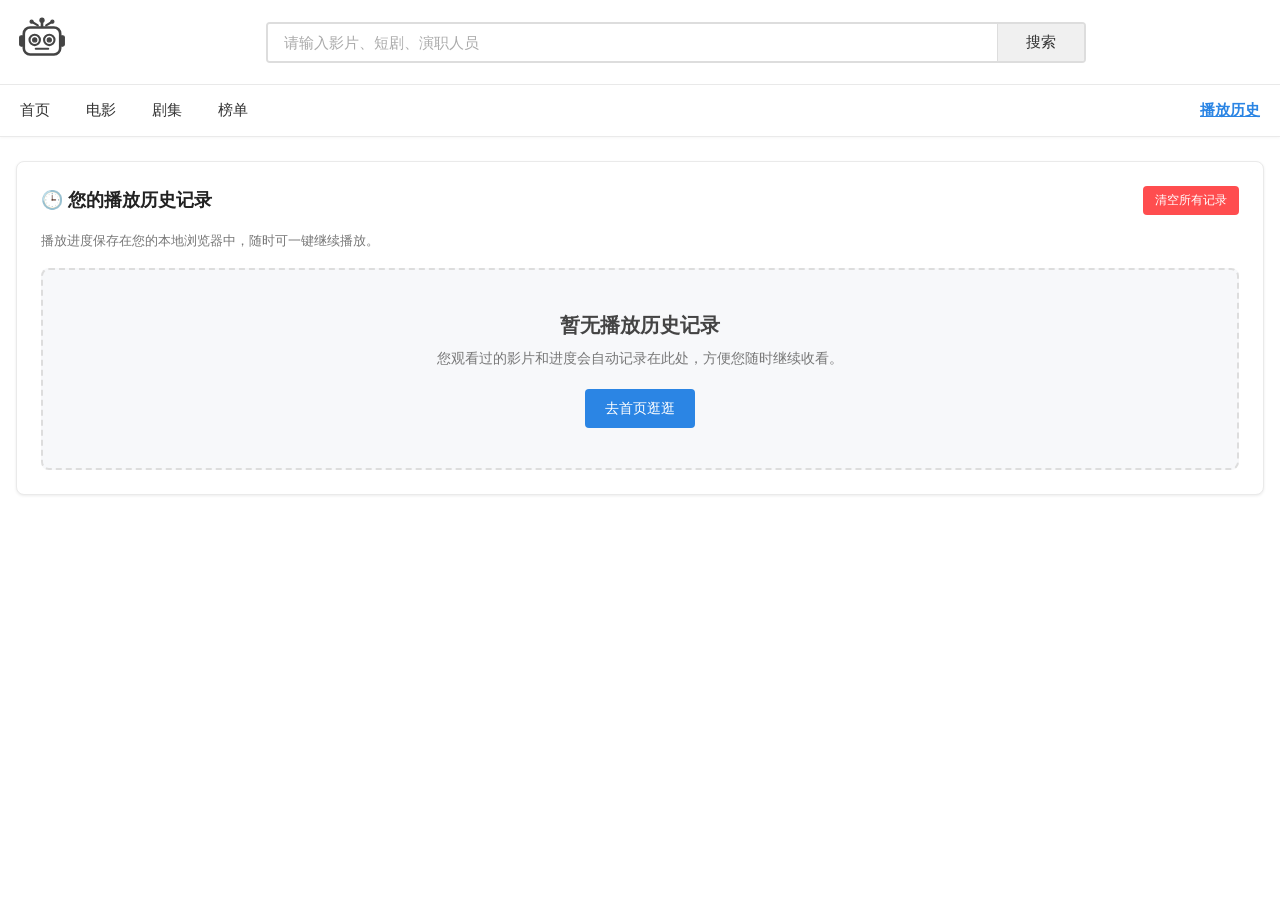
==== history.html @ 96b8fb39 "First sync" ====
<!DOCTYPE html>
<html lang="zh-CN">
<head>
  <meta charset="UTF-8">
  <meta name="viewport" content="width=device-width, initial-scale=1.0">
  <meta name="referrer" content="no-referrer">
  <title>播放历史 - 视频流媒体</title>
  <link rel="stylesheet" href="css/style.css">
</head>
<body>

  <!-- Top Header with Logo and Search -->
  <header class="site-header">
    <div class="container">
      <div class="header-top">
        <a href="index.html" class="brand-logo" title="返回首页"></a>
        <div class="search-box-wrap">
          <form id="searchForm" class="search-form">
            <input type="text" id="searchInput" class="search-input" placeholder="请输入影片、短剧、演职人员" autocomplete="off">
            <button type="submit" class="search-btn">搜索</button>
          </form>
        </div>
      </div>
    </div>
  </header>

  <!-- Sub Navigation Bar -->
  <nav class="sub-nav">
    <div class="container">
      <ul class="nav-links">
        <li><a href="index.html">首页</a></li>
        <li><a href="index.html?cat=电影">电影</a></li>
        <li><a href="index.html?cat=剧集">剧集</a></li>
        <li><a href="index.html?cat=榜单">榜单</a></li>
        <li class="nav-right">
          <a href="history.html" class="nav-history-link" style="color: var(--primary-color); font-weight: bold;">播放历史</a>
        </li>
      </ul>
    </div>
  </nav>

  <!-- Main Content -->
  <main class="container">
    <div class="admin-card">
      <div style="display: flex; justify-content: space-between; align-items: center; margin-bottom: 16px;">
        <h2 class="admin-card-title" style="margin-bottom: 0;">🕒 您的播放历史记录</h2>
        <button onclick="clearAllHistory()" class="btn-danger">清空所有记录</button>
      </div>
      <p class="admin-card-subtitle">播放进度保存在您的本地浏览器中，随时可一键继续播放。</p>

      <div id="historyListContainer">
        <!-- Rendered history table -->
      </div>
    </div>
  </main>

  <script src="js/app.js"></script>
  <script>
    document.addEventListener('DOMContentLoaded', () => {
      initCommonHeader('history');
      renderHistory();
    });

    function renderHistory() {
      const container = document.getElementById('historyListContainer');
      const list = WatchHistory.getAll();

      if (!list || list.length === 0) {
        container.innerHTML = `
          <div class="empty-state" style="padding: 40px 20px;">
            <h3>暂无播放历史记录</h3>
            <p>您观看过的影片和进度会自动记录在此处，方便您随时继续收看。</p>
            <a href="index.html" class="btn-primary">去首页逛逛</a>
          </div>
        `;
        return;
      }

      let html = `
        <table class="history-table">
          <thead>
            <tr>
              <th style="width: 80px;">海报</th>
              <th>影片名称</th>
              <th>上次观看集数</th>
              <th>播放进度</th>
              <th>观看时间</th>
              <th style="width: 140px;">操作</th>
            </tr>
          </thead>
          <tbody>
      `;

      list.forEach(item => {
        const timeStr = `${formatTime(item.currentTime)} / ${formatTime(item.duration)}`;
        const dateStr = item.updatedAt ? new Date(item.updatedAt).toLocaleString() : '-';
        const posterUrl = item.poster || APP_CONFIG.DEFAULT_FALLBACK_POSTER;

        html += `
          <tr>
            <td>
              <img src="${posterUrl}" style="width: 50px; height: 70px; object-fit: cover; border-radius: 4px;" onerror="this.src=APP_CONFIG.DEFAULT_FALLBACK_POSTER">
            </td>
            <td>
              <strong>${item.title}</strong>
              <div style="font-size: 12px; color: #888;">${item.category || '剧集'} · ${item.sourceName || '线路'}</div>
            </td>
            <td><span style="background: #eef5fe; color: #2b85e4; padding: 2px 8px; border-radius: 4px; font-size: 13px;">${item.epName || '第1集'}</span></td>
            <td>${timeStr}</td>
            <td style="font-size: 13px; color: #777;">${dateStr}</td>
            <td>
              <a href="play.html?id=${encodeURIComponent(item.id)}&src=${item.sourceIndex}&ep=${item.epIndex}" class="btn-primary" style="padding: 4px 10px; font-size: 12px; margin-right: 6px;">继续播放</a>
              <button onclick="removeHistory('${item.id}')" class="btn-secondary" style="padding: 4px 8px; font-size: 12px;">删除</button>
            </td>
          </tr>
        `;
      });

      html += '</tbody></table>';
      container.innerHTML = html;
    }

    function removeHistory(id) {
      WatchHistory.remove(id);
      renderHistory();
    }

    function clearAllHistory() {
      if (confirm('确定要清空所有的观看历史记录吗？')) {
        WatchHistory.clear();
        renderHistory();
      }
    }
  </script>
</body>
</html>
---- css/style.css ----
/* ==========================================================================
   Video Streaming Application - Modern Responsive Stylesheet
   Matches iKanbot Layout & Experience
   ========================================================================== */

:root {
  --primary-color: #2b85e4;
  --primary-hover: #1b6ac2;
  --accent-green: #38b000;
  --accent-hover: #2d8c00;
  --text-main: #333333;
  --text-muted: #777777;
  --text-light: #999999;
  --bg-main: #ffffff;
  --bg-secondary: #f7f8fa;
  --border-color: #eaeaea;
  --border-active: #2b85e4;
  --shadow-sm: 0 1px 3px rgba(0,0,0,0.08);
  --shadow-md: 0 4px 12px rgba(0,0,0,0.08);
  --radius-sm: 4px;
  --radius-md: 8px;
  --radius-lg: 12px;
  --font-family: -apple-system, BlinkMacSystemFont, "Segoe UI", Roboto, "Helvetica Neue", Arial, "PingFang SC", "Hiragino Sans GB", "Microsoft YaHei", sans-serif;
}

* {
  box-sizing: border-box;
  margin: 0;
  padding: 0;
}

body {
  font-family: var(--font-family);
  background-color: var(--bg-main);
  color: var(--text-main);
  line-height: 1.5;
  -webkit-font-smoothing: antialiased;
}

a {
  color: inherit;
  text-decoration: none;
  transition: color 0.2s;
}

a:hover {
  color: var(--primary-color);
}

.container {
  max-width: 1280px;
  margin: 0 auto;
  padding: 0 16px;
}

/* ==========================================================================
   Top Header & Search Bar
   ========================================================================== */
.site-header {
  border-bottom: 1px solid var(--border-color);
  background: #fff;
  padding: 16px 0;
}

.header-top {
  display: flex;
  align-items: center;
  gap: 20px;
}

.brand-logo {
  display: flex;
  align-items: center;
  gap: 8px;
  flex-shrink: 0;
  cursor: pointer;
}

.brand-logo svg {
  width: 52px;
  height: 52px;
  fill: none;
  stroke: #444;
  stroke-width: 2.2;
}

.search-box-wrap {
  flex: 1;
  display: flex;
  justify-content: center;
}

.search-form {
  display: flex;
  width: 100%;
  max-width: 820px;
  border: 2px solid #ddd;
  border-radius: var(--radius-sm);
  overflow: hidden;
  background: #fff;
  transition: border-color 0.2s;
}

.search-form:focus-within {
  border-color: #666;
}

.search-input {
  flex: 1;
  border: none;
  padding: 10px 16px;
  font-size: 15px;
  outline: none;
  color: #333;
}

.search-input::placeholder {
  color: #aaa;
}

.search-btn {
  background: #f0f0f0;
  border: none;
  border-left: 1px solid #ddd;
  padding: 0 28px;
  font-size: 15px;
  font-weight: 500;
  color: #333;
  cursor: pointer;
  transition: background 0.2s;
}

.search-btn:hover {
  background: #e4e4e4;
}

/* Sub-navbar */
.sub-nav {
  border-bottom: 1px solid var(--border-color);
  box-shadow: 0 1px 3px rgba(0, 0, 0, 0.04);
  background: #fff;
  padding: 8px 0;
  margin-bottom: 24px;
}

.nav-links {
  display: flex;
  align-items: center;
  list-style: none;
  gap: 28px;
  font-size: 15px;
  font-weight: 500;
}

.nav-links li a {
  padding: 6px 4px;
  display: block;
}

.nav-links li.active a,
.nav-links li a:hover {
  color: var(--primary-color);
}

.nav-right {
  margin-left: auto;
  display: flex;
  align-items: center;
  gap: 20px;
}

.nav-history-link {
  text-decoration: underline;
  color: #555;
}

.nav-admin-btn {
  background: var(--primary-color);
  color: #fff !important;
  padding: 5px 12px !important;
  border-radius: var(--radius-sm);
  font-size: 13px;
  display: inline-flex;
  align-items: center;
  gap: 4px;
}

.nav-admin-btn:hover {
  background: var(--primary-hover);
}

/* ==========================================================================
   Main Grid Layout (Homepage)
   ========================================================================== */
.home-layout {
  display: flex;
  gap: 32px;
}

.main-content {
  flex: 1;
  min-width: 0;
}

.sidebar-content {
  width: 280px;
  flex-shrink: 0;
}

.section-header {
  display: flex;
  justify-content: space-between;
  align-items: center;
  margin-bottom: 16px;
}

.section-title {
  font-size: 18px;
  font-weight: bold;
  color: #222;
}

/* Video Grid */
.video-grid {
  display: grid;
  grid-template-columns: repeat(auto-fill, minmax(140px, 1fr));
  gap: 20px 16px;
}

@media (min-width: 992px) {
  .video-grid {
    grid-template-columns: repeat(6, 1fr);
  }
}

.video-card {
  display: flex;
  flex-direction: column;
  cursor: pointer;
  transition: transform 0.2s, box-shadow 0.2s;
  border-radius: 6px;
  overflow: hidden;
  text-decoration: none;
}

.video-card:hover {
  transform: translateY(-4px);
}

.poster-wrap {
  position: relative;
  width: 100%;
  aspect-ratio: 2 / 3;
  background-color: #eaeaea;
  border-radius: 6px;
  overflow: hidden;
  box-shadow: 0 2px 8px rgba(0, 0, 0, 0.08);
}

.poster-wrap img {
  width: 100%;
  height: 100%;
  object-fit: cover;
  transition: transform 0.3s;
}

.video-card:hover .poster-wrap img {
  transform: scale(1.04);
}

.poster-badge {
  position: absolute;
  right: 6px;
  bottom: 6px;
  background: rgba(0, 0, 0, 0.75);
  color: #fff;
  font-size: 11px;
  padding: 2px 6px;
  border-radius: 3px;
}

.video-card-title {
  font-size: 14px;
  color: #333;
  margin-top: 8px;
  text-align: center;
  white-space: nowrap;
  overflow: hidden;
  text-overflow: ellipsis;
  font-weight: 500;
}

.video-card:hover .video-card-title {
  color: var(--primary-color);
}

/* Sidebar Tags */
.sidebar-box {
  background: #fff;
  border: 1px solid var(--border-color);
  border-radius: var(--radius-md);
  padding: 16px;
  margin-bottom: 20px;
}

.sidebar-title {
  font-size: 16px;
  font-weight: bold;
  margin-bottom: 12px;
  color: #222;
}

.tag-cloud {
  display: flex;
  flex-wrap: wrap;
  gap: 10px;
}

.tag-pill {
  font-size: 13px;
  padding: 5px 12px;
  border-radius: 14px;
  background: #f4f4f4;
  color: #555;
  cursor: pointer;
  transition: all 0.2s;
  border: 1px solid transparent;
}

.tag-pill:hover,
.tag-pill.active {
  background: #e8f3ff;
  color: var(--primary-color);
  border-color: #cce4ff;
  font-weight: 500;
}

/* Empty State */
.empty-state {
  text-align: center;
  padding: 60px 20px;
  background: var(--bg-secondary);
  border-radius: var(--radius-md);
  border: 2px dashed #ddd;
}

.empty-state svg {
  width: 72px;
  height: 72px;
  stroke: #aaa;
  margin-bottom: 16px;
}

.empty-state h3 {
  font-size: 20px;
  color: #444;
  margin-bottom: 8px;
}

.empty-state p {
  color: var(--text-muted);
  font-size: 14px;
  max-width: 480px;
  margin: 0 auto 20px auto;
}

.btn-primary {
  background: var(--primary-color);
  color: #fff;
  padding: 9px 20px;
  border: none;
  border-radius: var(--radius-sm);
  font-size: 14px;
  cursor: pointer;
  text-decoration: none;
  display: inline-block;
  font-weight: 500;
  transition: background 0.2s;
}

.btn-primary:hover {
  background: var(--primary-hover);
  color: #fff;
}

.btn-secondary {
  background: #f0f0f0;
  color: #333;
  padding: 8px 16px;
  border: 1px solid #ddd;
  border-radius: var(--radius-sm);
  font-size: 13px;
  cursor: pointer;
  transition: background 0.2s;
}

.btn-secondary:hover {
  background: #e4e4e4;
}

.btn-outline {
  background: transparent;
  color: var(--primary-color);
  border: 1px solid var(--primary-color);
  padding: 7px 15px;
  border-radius: var(--radius-sm);
  font-size: 13px;
  cursor: pointer;
  transition: all 0.2s;
}

.btn-outline:hover {
  background: var(--primary-color);
  color: #fff;
}

.btn-danger {
  background: #ff4d4f;
  color: #fff;
  border: none;
  padding: 6px 12px;
  border-radius: var(--radius-sm);
  font-size: 12px;
  cursor: pointer;
}

.btn-danger:hover {
  background: #d9363e;
}

/* ==========================================================================
   Video Play Page Layout
   ========================================================================== */
.warning-banner {
  background: #111;
  color: #e0e0e0;
  padding: 10px 16px;
  font-size: 13px;
  border-radius: 4px;
  margin-bottom: 12px;
}

.warning-banner strong {
  color: #ffcc00;
}

.player-wrapper {
  position: relative;
  width: 100%;
  aspect-ratio: 16 / 9;
  background: #000;
  border-radius: var(--radius-sm);
  overflow: hidden;
  box-shadow: 0 4px 16px rgba(0, 0, 0, 0.2);
  margin-bottom: 16px;
}

.player-wrapper video {
  width: 100%;
  height: 100%;
  object-fit: contain;
  background: #000;
}

.player-loading-overlay {
  position: absolute;
  inset: 0;
  display: flex;
  flex-direction: column;
  align-items: center;
  justify-content: center;
  background: rgba(0, 0, 0, 0.75);
  color: #fff;
  font-size: 15px;
  z-index: 5;
}

.spinner {
  width: 42px;
  height: 42px;
  border: 3px solid rgba(255, 255, 255, 0.2);
  border-top-color: var(--primary-color);
  border-radius: 50%;
  animation: spin 0.8s linear infinite;
  margin-bottom: 12px;
}

@keyframes spin {
  to { transform: rotate(360deg); }
}

.play-detail-layout {
  display: flex;
  gap: 28px;
  margin-top: 16px;
}

.play-left {
  flex: 1;
  min-width: 0;
}

.play-right {
  width: 340px;
  flex-shrink: 0;
}

.video-heading {
  font-size: 24px;
  font-weight: 700;
  margin-bottom: 8px;
  color: #111;
}

.line-info-bar {
  display: flex;
  align-items: baseline;
  gap: 8px;
  margin-bottom: 6px;
}

.line-info-title {
  font-size: 16px;
  font-weight: 600;
  color: #222;
}

.line-info-count {
  font-size: 13px;
  color: #777;
}

.line-disclaimer {
  color: #777;
  font-size: 13px;
  margin-bottom: 18px;
  line-height: 1.4;
}

/* Sources & Episodes */
.source-section {
  margin-bottom: 22px;
  background: #fff;
  border: 1px solid var(--border-color);
  border-radius: var(--radius-md);
  padding: 16px;
}

.source-header {
  display: flex;
  align-items: center;
  justify-content: space-between;
  margin-bottom: 12px;
}

.source-title {
  font-size: 15px;
  font-weight: bold;
  color: #333;
  display: flex;
  align-items: center;
  gap: 8px;
}

.source-tag {
  background: #eef5fe;
  color: var(--primary-color);
  font-size: 12px;
  padding: 2px 8px;
  border-radius: 4px;
  font-weight: normal;
}

.episode-grid {
  display: grid;
  grid-template-columns: repeat(auto-fill, minmax(76px, 1fr));
  gap: 8px;
  max-height: 280px;
  overflow-y: auto;
  padding-right: 4px;
}

/* Episode buttons styled matching image 2 */
.episode-btn {
  display: flex;
  align-items: center;
  justify-content: center;
  background: #f7f7f7;
  border: 1px solid #e2e2e2;
  border-radius: var(--radius-sm);
  padding: 9px 6px;
  font-size: 13px;
  color: #333;
  cursor: pointer;
  user-select: none;
  transition: all 0.15s ease;
  white-space: nowrap;
  text-overflow: ellipsis;
  overflow: hidden;
}

.episode-btn:hover {
  background: #eef4fb;
  border-color: #bdd6f5;
  color: var(--primary-color);
}

.episode-btn.active {
  background: var(--primary-color);
  border-color: var(--primary-color);
  color: #fff;
  font-weight: bold;
}

/* Detail Info Card in Play Page */
.media-info-card {
  background: #f4f4f4;
  border-radius: var(--radius-md);
  padding: 16px;
}

.media-info-inner {
  display: flex;
  gap: 14px;
}

.media-info-poster {
  width: 95px;
  height: 135px;
  border-radius: 4px;
  object-fit: cover;
  flex-shrink: 0;
  box-shadow: 0 2px 6px rgba(0,0,0,0.12);
}

.media-info-text {
  flex: 1;
  font-size: 13px;
  line-height: 1.5;
  color: #444;
}

.media-info-title {
  font-size: 16px;
  font-weight: bold;
  color: #111;
  margin-bottom: 4px;
}

.media-info-alias {
  color: #666;
  margin-bottom: 6px;
  font-size: 12px;
  display: -webkit-box;
  -webkit-line-clamp: 2;
  -webkit-box-orient: vertical;
  overflow: hidden;
}

.media-meta-row {
  margin-bottom: 4px;
  color: #555;
}

.media-meta-row strong {
  color: #333;
}

/* ==========================================================================
   Admin Page Styles
   ========================================================================== */
.admin-card {
  background: #fff;
  border: 1px solid var(--border-color);
  border-radius: var(--radius-md);
  padding: 24px;
  margin-bottom: 24px;
  box-shadow: var(--shadow-sm);
}

.admin-card-title {
  font-size: 18px;
  font-weight: bold;
  color: #222;
  margin-bottom: 8px;
  display: flex;
  align-items: center;
  gap: 8px;
}

.admin-card-subtitle {
  font-size: 13px;
  color: var(--text-muted);
  margin-bottom: 18px;
}

.input-row {
  display: flex;
  gap: 12px;
  margin-bottom: 16px;
}

.form-input {
  flex: 1;
  border: 1px solid #ccc;
  border-radius: var(--radius-sm);
  padding: 10px 14px;
  font-size: 14px;
  outline: none;
}

.form-input:focus {
  border-color: var(--primary-color);
}

/* Parsed Result in Admin */
.parsed-box {
  background: #fbfbfb;
  border: 1px solid #e5e5e5;
  border-radius: var(--radius-md);
  padding: 20px;
  margin-top: 20px;
}

.sources-batch-bar {
  display: flex;
  align-items: center;
  justify-content: space-between;
  flex-wrap: wrap;
  gap: 10px;
  background: #f0f4f8;
  padding: 12px 16px;
  border-radius: 6px;
  margin: 16px 0;
}

.batch-actions {
  display: flex;
  gap: 8px;
  flex-wrap: wrap;
}

.sources-admin-list {
  display: block;
  max-height: 480px;
  overflow-y: auto;
  padding-right: 6px;
}

.source-admin-row {
  display: block;
  min-height: 52px;
  border: 1px solid #e2e8f0;
  border-radius: 8px;
  margin-bottom: 10px;
  background: #fff;
  transition: all 0.2s;
}

.source-admin-row.active {
  border-color: var(--primary-color);
  box-shadow: 0 2px 6px rgba(43, 133, 228, 0.12);
}

.source-admin-row-top {
  display: flex;
  align-items: center;
  justify-content: space-between;
  padding: 12px 16px;
  min-height: 50px;
  background: #fafbfc;
  cursor: pointer;
  border-radius: 7px;
  user-select: none;
}

.source-admin-row-top:hover {
  background: #f1f5f9;
}

.episodes-preview-panel {
  padding: 14px 16px;
  background: #ffffff;
  border-top: 1px solid #eef2f6;
  border-bottom-left-radius: 7px;
  border-bottom-right-radius: 7px;
  display: none;
}

.source-item-left {
  display: flex;
  align-items: center;
  gap: 12px;
}

.source-item-name {
  font-weight: 600;
  font-size: 14px;
}

.badge-status {
  font-size: 11px;
  padding: 2px 8px;
  border-radius: 10px;
  font-weight: 500;
}

.badge-status.success {
  background: #e6f7e9;
  color: #2e7d32;
}

.badge-status.error {
  background: #feebee;
  color: #c62828;
}

.badge-status.testing {
  background: #fff8e1;
  color: #f57f17;
}

/* History table */
.history-table {
  width: 100%;
  border-collapse: collapse;
  margin-top: 16px;
}

.history-table th,
.history-table td {
  padding: 12px 14px;
  text-align: left;
  border-bottom: 1px solid var(--border-color);
  font-size: 14px;
}

.history-table th {
  background: #f9f9f9;
  font-weight: 600;
  color: #444;
}

/* Responsive adjustments */
@media (max-width: 900px) {
  .home-layout {
    flex-direction: column-reverse;
  }
  .sidebar-content {
    width: 100%;
  }
  .play-detail-layout {
    flex-direction: column;
  }
  .play-right {
    width: 100%;
  }
  .header-top {
    flex-direction: column;
    align-items: stretch;
  }
  .search-box-wrap {
    width: 100%;
  }
}
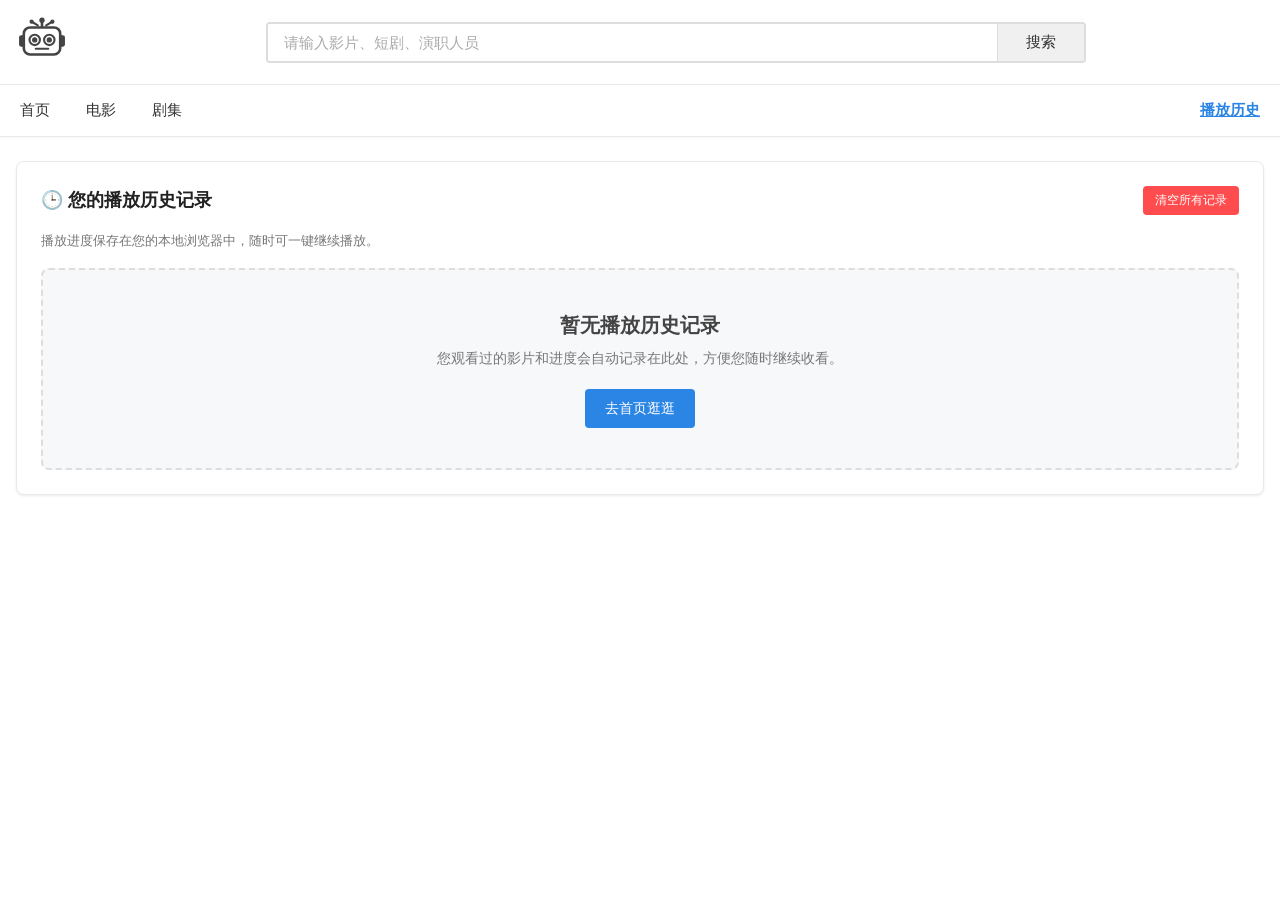
==== commit 3dccfe94: "Update (remove 榜单)" ====
--- a/history.html
+++ b/history.html
@@ -31,7 +31,6 @@
         <li><a href="index.html">首页</a></li>
         <li><a href="index.html?cat=电影">电影</a></li>
         <li><a href="index.html?cat=剧集">剧集</a></li>
-        <li><a href="index.html?cat=榜单">榜单</a></li>
         <li class="nav-right">
           <a href="history.html" class="nav-history-link" style="color: var(--primary-color); font-weight: bold;">播放历史</a>
         </li>
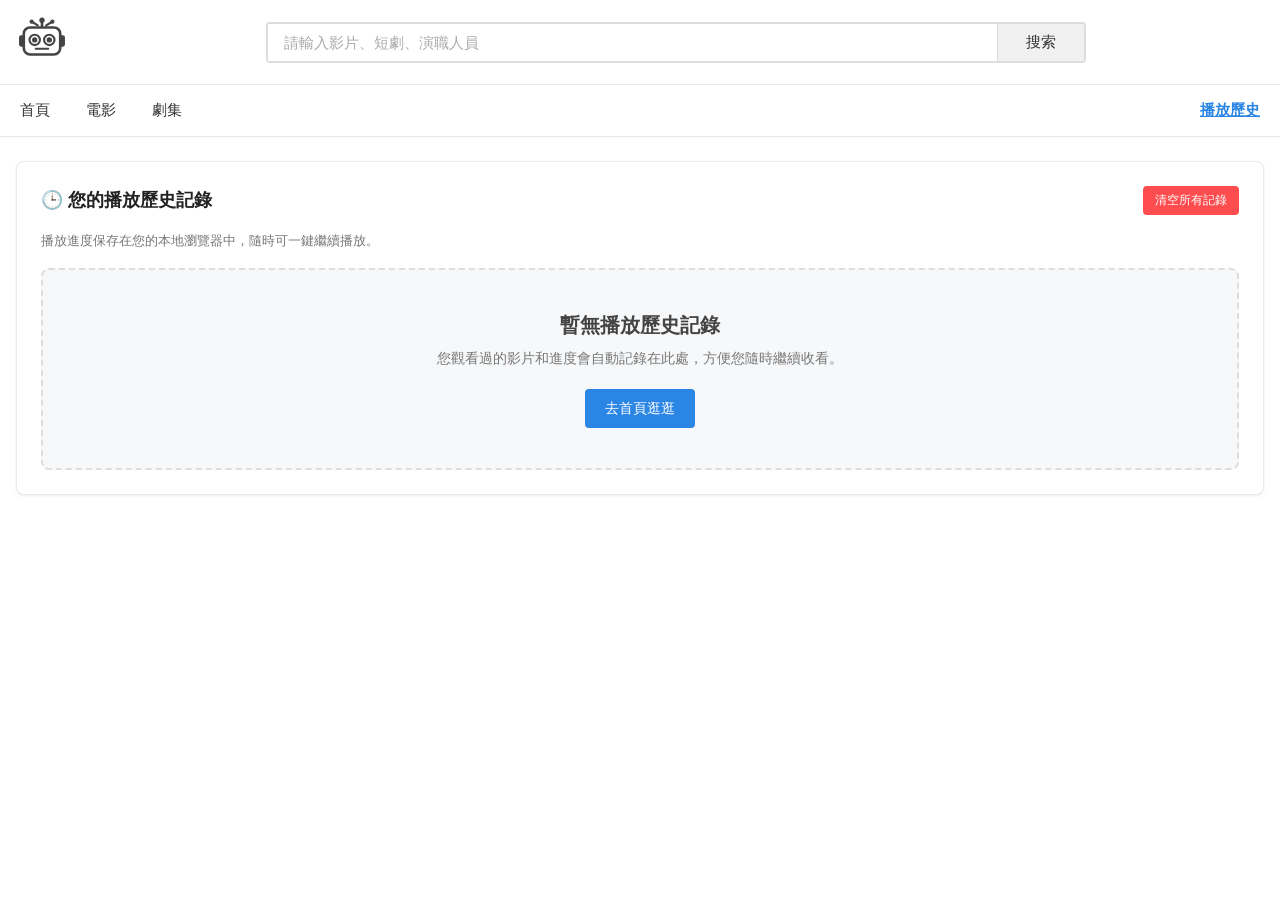
==== commit 466d3686: "Update Traditional Chinese" ====
--- a/history.html
+++ b/history.html
@@ -1,10 +1,10 @@
 <!DOCTYPE html>
-<html lang="zh-CN">
+<html lang="zh-Hant">
 <head>
   <meta charset="UTF-8">
   <meta name="viewport" content="width=device-width, initial-scale=1.0">
   <meta name="referrer" content="no-referrer">
-  <title>播放历史 - 视频流媒体</title>
+  <title>播放歷史 - 視頻流媒體</title>
   <link rel="stylesheet" href="css/style.css">
 </head>
 <body>
@@ -13,10 +13,10 @@
   <header class="site-header">
     <div class="container">
       <div class="header-top">
-        <a href="index.html" class="brand-logo" title="返回首页"></a>
+        <a href="index.html" class="brand-logo" title="返回首頁"></a>
         <div class="search-box-wrap">
           <form id="searchForm" class="search-form">
-            <input type="text" id="searchInput" class="search-input" placeholder="请输入影片、短剧、演职人员" autocomplete="off">
+            <input type="text" id="searchInput" class="search-input" placeholder="請輸入影片、短劇、演職人員" autocomplete="off">
             <button type="submit" class="search-btn">搜索</button>
           </form>
         </div>
@@ -28,11 +28,11 @@
   <nav class="sub-nav">
     <div class="container">
       <ul class="nav-links">
-        <li><a href="index.html">首页</a></li>
-        <li><a href="index.html?cat=电影">电影</a></li>
-        <li><a href="index.html?cat=剧集">剧集</a></li>
+        <li><a href="index.html">首頁</a></li>
+        <li><a href="index.html?cat=電影">電影</a></li>
+        <li><a href="index.html?cat=劇集">劇集</a></li>
         <li class="nav-right">
-          <a href="history.html" class="nav-history-link" style="color: var(--primary-color); font-weight: bold;">播放历史</a>
+          <a href="history.html" class="nav-history-link" style="color: var(--primary-color); font-weight: bold;">播放歷史</a>
         </li>
       </ul>
     </div>
@@ -42,10 +42,10 @@
   <main class="container">
     <div class="admin-card">
       <div style="display: flex; justify-content: space-between; align-items: center; margin-bottom: 16px;">
-        <h2 class="admin-card-title" style="margin-bottom: 0;">🕒 您的播放历史记录</h2>
-        <button onclick="clearAllHistory()" class="btn-danger">清空所有记录</button>
+        <h2 class="admin-card-title" style="margin-bottom: 0;">🕒 您的播放歷史記錄</h2>
+        <button onclick="clearAllHistory()" class="btn-danger">清空所有記錄</button>
       </div>
-      <p class="admin-card-subtitle">播放进度保存在您的本地浏览器中，随时可一键继续播放。</p>
+      <p class="admin-card-subtitle">播放進度保存在您的本地瀏覽器中，隨時可一鍵繼續播放。</p>
 
       <div id="historyListContainer">
         <!-- Rendered history table -->
@@ -67,9 +67,9 @@
       if (!list || list.length === 0) {
         container.innerHTML = `
           <div class="empty-state" style="padding: 40px 20px;">
-            <h3>暂无播放历史记录</h3>
-            <p>您观看过的影片和进度会自动记录在此处，方便您随时继续收看。</p>
-            <a href="index.html" class="btn-primary">去首页逛逛</a>
+            <h3>暫無播放歷史記錄</h3>
+            <p>您觀看過的影片和進度會自動記錄在此處，方便您隨時繼續收看。</p>
+            <a href="index.html" class="btn-primary">去首頁逛逛</a>
           </div>
         `;
         return;
@@ -79,11 +79,11 @@
         <table class="history-table">
           <thead>
             <tr>
-              <th style="width: 80px;">海报</th>
-              <th>影片名称</th>
-              <th>上次观看集数</th>
-              <th>播放进度</th>
-              <th>观看时间</th>
+              <th style="width: 80px;">海報</th>
+              <th>影片名稱</th>
+              <th>上次觀看集數</th>
+              <th>播放進度</th>
+              <th>觀看時間</th>
               <th style="width: 140px;">操作</th>
             </tr>
           </thead>
@@ -102,14 +102,14 @@
             </td>
             <td>
               <strong>${item.title}</strong>
-              <div style="font-size: 12px; color: #888;">${item.category || '剧集'} · ${item.sourceName || '线路'}</div>
+              <div style="font-size: 12px; color: #888;">${item.category || '劇集'} · ${item.sourceName || '線路'}</div>
             </td>
             <td><span style="background: #eef5fe; color: #2b85e4; padding: 2px 8px; border-radius: 4px; font-size: 13px;">${item.epName || '第1集'}</span></td>
             <td>${timeStr}</td>
             <td style="font-size: 13px; color: #777;">${dateStr}</td>
             <td>
-              <a href="play.html?id=${encodeURIComponent(item.id)}&src=${item.sourceIndex}&ep=${item.epIndex}" class="btn-primary" style="padding: 4px 10px; font-size: 12px; margin-right: 6px;">继续播放</a>
-              <button onclick="removeHistory('${item.id}')" class="btn-secondary" style="padding: 4px 8px; font-size: 12px;">删除</button>
+              <a href="play.html?id=${encodeURIComponent(item.id)}&src=${item.sourceIndex}&ep=${item.epIndex}" class="btn-primary" style="padding: 4px 10px; font-size: 12px; margin-right: 6px;">繼續播放</a>
+              <button onclick="removeHistory('${item.id}')" class="btn-secondary" style="padding: 4px 8px; font-size: 12px;">刪除</button>
             </td>
           </tr>
         `;
@@ -125,7 +125,7 @@
     }
 
     function clearAllHistory() {
-      if (confirm('确定要清空所有的观看历史记录吗？')) {
+      if (confirm('確定要清空所有的觀看歷史記錄嗎？')) {
         WatchHistory.clear();
         renderHistory();
       }
--- a/css/style.css
+++ b/css/style.css
@@ -20,7 +20,7 @@
   --radius-sm: 4px;
   --radius-md: 8px;
   --radius-lg: 12px;
-  --font-family: -apple-system, BlinkMacSystemFont, "Segoe UI", Roboto, "Helvetica Neue", Arial, "PingFang SC", "Hiragino Sans GB", "Microsoft YaHei", sans-serif;
+  --font-family: -apple-system, BlinkMacSystemFont, "Segoe UI", Roboto, "Helvetica Neue", Arial, "PingFang TC", "Microsoft JhengHei", "微軟正黑體", "PingFang SC", "Microsoft YaHei", sans-serif;
 }
 
 * {
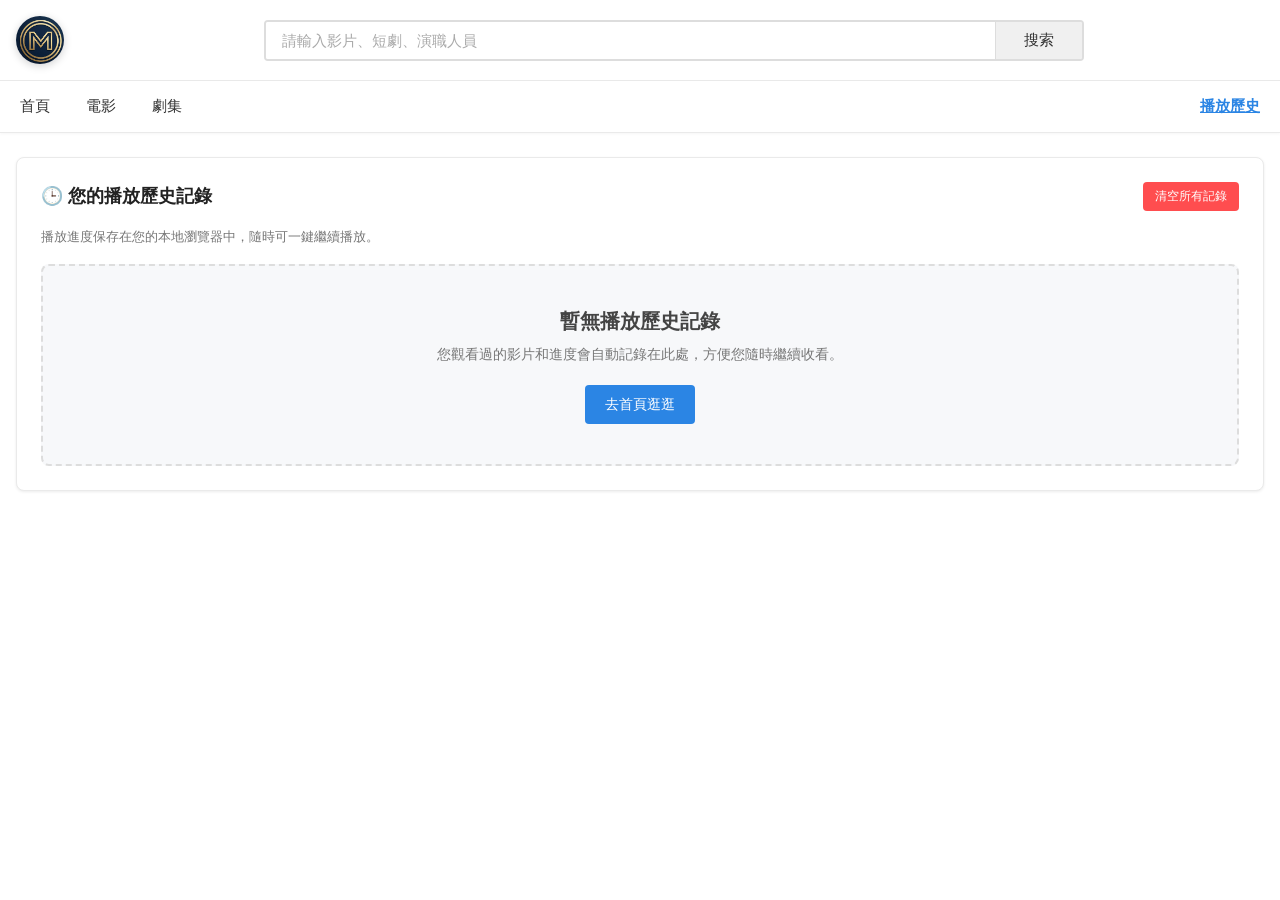
==== commit 062a8e8b: "Update logo" ====
--- a/history.html
+++ b/history.html
@@ -4,7 +4,11 @@
   <meta charset="UTF-8">
   <meta name="viewport" content="width=device-width, initial-scale=1.0">
   <meta name="referrer" content="no-referrer">
-  <title>播放歷史 - 視頻流媒體</title>
+  <title>播放歷史 - 影片串流媒體</title>
+  <link rel="icon" href="favicon.ico" type="image/x-icon">
+  <link rel="shortcut icon" href="favicon.ico" type="image/x-icon">
+  <link rel="apple-touch-icon" href="img/logo-192.png">
+  <link rel="manifest" href="manifest.json">
   <link rel="stylesheet" href="css/style.css">
 </head>
 <body>
--- a/css/style.css
+++ b/css/style.css
@@ -76,12 +76,27 @@
   cursor: pointer;
 }
 
-.brand-logo svg {
-  width: 52px;
-  height: 52px;
-  fill: none;
-  stroke: #444;
-  stroke-width: 2.2;
+.brand-logo img, .site-logo-img {
+  width: 48px;
+  height: 48px;
+  border-radius: 50%;
+  object-fit: cover;
+  display: block;
+  box-shadow: 0 2px 8px rgba(0,0,0,0.18);
+  transition: transform 0.2s ease, box-shadow 0.2s ease;
+}
+
+.brand-logo:hover img, .brand-logo:hover .site-logo-img {
+  transform: scale(1.06);
+  box-shadow: 0 4px 12px rgba(43, 133, 228, 0.3);
+}
+
+/* TV Box / Remote Focus Highlight */
+:focus-visible, .tv-focused {
+  outline: 3px solid #2b85e4 !important;
+  outline-offset: 2px !important;
+  box-shadow: 0 0 12px rgba(43, 133, 228, 0.6) !important;
+  transform: scale(1.03);
 }
 
 .search-box-wrap {
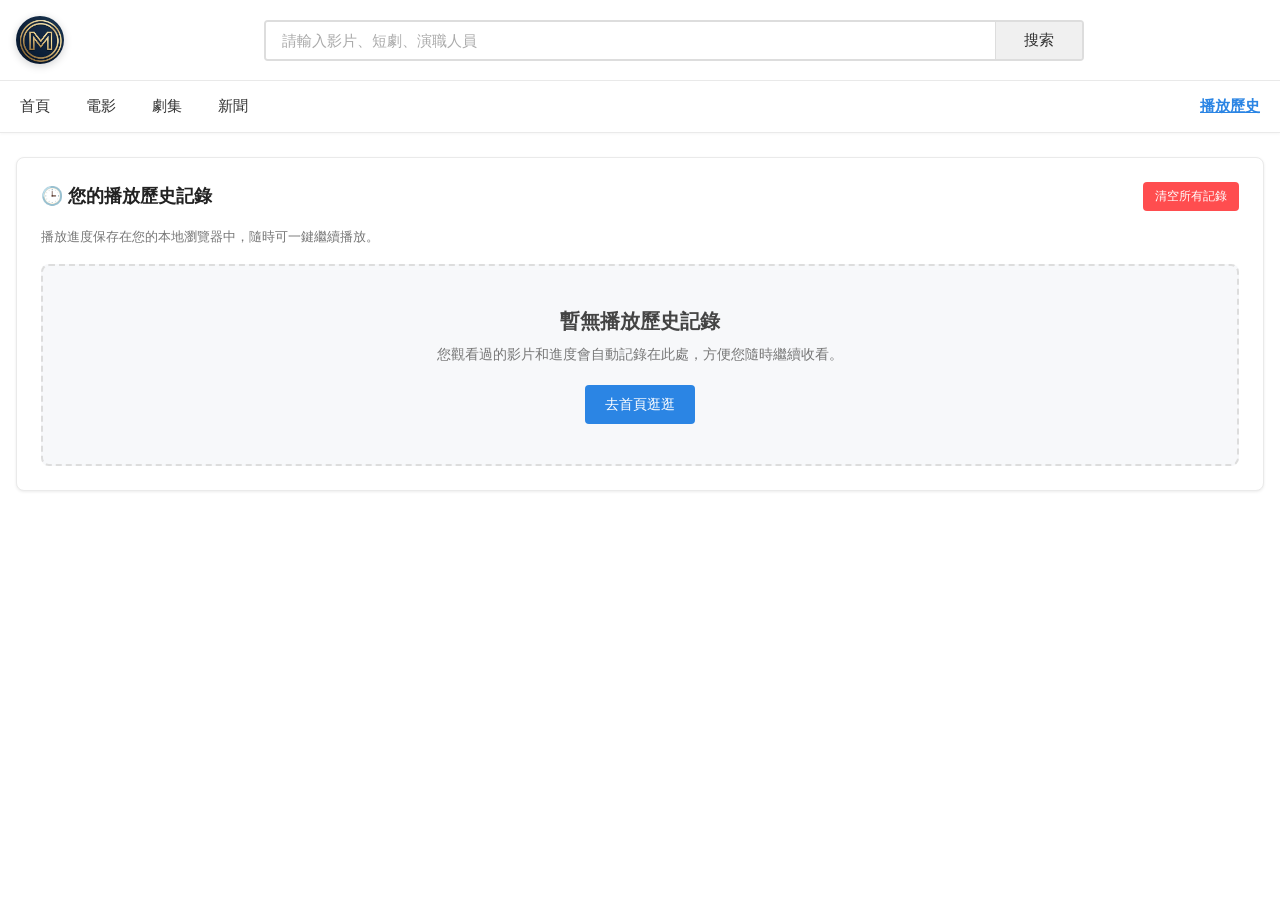
==== commit 841f6538: "feat: add CTV News Vancouver at Six with 方案A official embed and 新聞 category tag" ====
--- a/history.html
+++ b/history.html
@@ -35,6 +35,7 @@
         <li><a href="index.html">首頁</a></li>
         <li><a href="index.html?cat=電影">電影</a></li>
         <li><a href="index.html?cat=劇集">劇集</a></li>
+        <li><a href="index.html?cat=新聞">新聞</a></li>
         <li class="nav-right">
           <a href="history.html" class="nav-history-link" style="color: var(--primary-color); font-weight: bold;">播放歷史</a>
         </li>
@@ -59,6 +60,12 @@
 
   <script src="js/app.js"></script>
   <script>
+    if ('serviceWorker' in navigator) {
+      window.addEventListener('load', () => {
+        navigator.serviceWorker.register('./sw.js').catch(() => {});
+      });
+    }
+
     document.addEventListener('DOMContentLoaded', () => {
       initCommonHeader('history');
       renderHistory();
--- a/css/style.css
+++ b/css/style.css
@@ -74,6 +74,7 @@
   gap: 8px;
   flex-shrink: 0;
   cursor: pointer;
+  user-select: none;
 }
 
 .brand-logo img, .site-logo-img {
@@ -87,17 +88,69 @@
 }
 
 .brand-logo:hover img, .brand-logo:hover .site-logo-img {
-  transform: scale(1.06);
-  box-shadow: 0 4px 12px rgba(43, 133, 228, 0.3);
+  transform: scale(1.08);
+  box-shadow: 0 4px 14px rgba(43, 133, 228, 0.4);
+}
+
+.site-logo-img.spinning, .brand-logo:active img {
+  animation: logo-spin 0.6s cubic-bezier(0.4, 0, 0.2, 1);
+}
+
+@keyframes logo-spin {
+  0% { transform: rotate(0deg) scale(1); }
+  50% { transform: rotate(180deg) scale(0.92); }
+  100% { transform: rotate(360deg) scale(1); }
 }
 
 /* TV Box / Remote Focus Highlight */
-:focus-visible, .tv-focused {
+:focus-visible, .tv-focused,
+.video-card:focus, .tag-pill:focus, .episode-btn:focus,
+.btn-primary:focus, .btn-secondary:focus, .btn-outline:focus,
+.speed-badge:focus {
   outline: 3px solid #2b85e4 !important;
+  outline-offset: 3px !important;
+  box-shadow: 0 0 18px rgba(43, 133, 228, 0.8), 0 4px 16px rgba(0, 0, 0, 0.35) !important;
+  transform: scale(1.05);
+  z-index: 20;
+  transition: transform 0.15s ease, box-shadow 0.15s ease, outline 0.15s ease;
+}
+
+.player-wrapper:focus, .player-wrapper.tv-focused {
+  outline: 4px solid #2b85e4 !important;
   outline-offset: 2px !important;
-  box-shadow: 0 0 12px rgba(43, 133, 228, 0.6) !important;
-  transform: scale(1.03);
-}
+  box-shadow: 0 0 24px rgba(43, 133, 228, 0.85) !important;
+  transform: none !important;
+}
+
+/* TV Video Player OSD Toast for Remote Seek & Pause */
+.tv-player-toast {
+  position: absolute;
+  top: 50%;
+  left: 50%;
+  transform: translate(-50%, -50%);
+  background: rgba(15, 23, 42, 0.88);
+  color: #fff;
+  padding: 14px 28px;
+  border-radius: 10px;
+  font-size: 18px;
+  font-weight: bold;
+  letter-spacing: 1px;
+  display: flex;
+  align-items: center;
+  gap: 12px;
+  pointer-events: none;
+  z-index: 35;
+  opacity: 0;
+  transition: opacity 0.2s ease, transform 0.2s ease;
+  box-shadow: 0 10px 30px rgba(0, 0, 0, 0.7);
+  border: 1px solid rgba(255, 255, 255, 0.25);
+  backdrop-filter: blur(8px);
+}
+.tv-player-toast.show {
+  opacity: 1;
+  transform: translate(-50%, -50%) scale(1.02);
+}
+
 
 .search-box-wrap {
   flex: 1;
@@ -248,6 +301,12 @@
   }
 }
 
+@media (min-width: 1200px) {
+  .video-grid {
+    grid-template-columns: repeat(7, 1fr);
+  }
+}
+
 .video-card {
   display: flex;
   flex-direction: column;
@@ -283,6 +342,21 @@
   transform: scale(1.04);
 }
 
+.poster-year-badge {
+  position: absolute;
+  left: 6px;
+  top: 6px;
+  background: rgba(0, 0, 0, 0.7);
+  color: #fbbf24;
+  font-size: 11px;
+  font-weight: 600;
+  padding: 1px 6px;
+  border-radius: 3px;
+  backdrop-filter: blur(2px);
+  letter-spacing: 0.5px;
+  z-index: 1;
+}
+
 .poster-badge {
   position: absolute;
   right: 6px;
@@ -292,7 +366,23 @@
   font-size: 11px;
   padding: 2px 6px;
   border-radius: 3px;
-}
+  z-index: 1;
+}
+
+.poster-history-badge {
+  position: absolute;
+  right: 6px;
+  bottom: 6px;
+  background: rgba(43, 133, 228, 0.92);
+  color: #fff;
+  font-size: 11px;
+  font-weight: bold;
+  padding: 2px 6px;
+  border-radius: 3px;
+  z-index: 1;
+  box-shadow: 0 2px 6px rgba(0, 0, 0, 0.3);
+}
+
 
 .video-card-title {
   font-size: 14px;
@@ -470,12 +560,172 @@
   margin-bottom: 16px;
 }
 
-.player-wrapper video {
+.player-wrapper video,
+.player-wrapper iframe {
   width: 100%;
   height: 100%;
   object-fit: contain;
   background: #000;
-}
+  border: none;
+}
+
+/* Player Top Floating Bar (Brightness & Fullscreen) */
+.player-top-floating-bar {
+  position: absolute;
+  top: 14px;
+  right: 14px;
+  display: flex;
+  align-items: center;
+  gap: 8px;
+  z-index: 9999;
+  -webkit-transform: translate3d(0, 0, 100px);
+  transform: translate3d(0, 0, 100px);
+  pointer-events: auto;
+}
+
+.player-float-btn,
+.player-fs-btn {
+  background: rgba(0, 0, 0, 0.65);
+  color: #fff;
+  border: 1px solid rgba(255, 255, 255, 0.35);
+  border-radius: 6px;
+  padding: 6px 12px;
+  font-size: 12px;
+  font-weight: 600;
+  display: inline-flex;
+  align-items: center;
+  gap: 5px;
+  cursor: pointer;
+  backdrop-filter: blur(6px);
+  transition: all 0.2s ease;
+  user-select: none;
+}
+
+.player-float-btn:hover, .player-float-btn:focus, .player-float-btn.tv-focused,
+.player-fs-btn:hover, .player-fs-btn:focus, .player-fs-btn.tv-focused {
+  background: rgba(43, 133, 228, 0.95);
+  border-color: #fff;
+  transform: scale(1.05);
+  outline: none;
+}
+
+/* Brightness Toolbar under player */
+.brightness-toolbar {
+  display: inline-flex;
+  align-items: center;
+  gap: 5px;
+  background: #ffffff;
+  padding: 3px 8px;
+  border-radius: 6px;
+  border: 1px solid #cce0ff;
+  box-shadow: 0 1px 3px rgba(0, 0, 0, 0.04);
+}
+
+.brightness-label {
+  font-weight: 600;
+  color: #1e6bb8;
+  font-size: 12px;
+  margin-right: 2px;
+  user-select: none;
+  white-space: nowrap;
+}
+
+.brightness-btn-step {
+  width: 22px;
+  height: 22px;
+  display: inline-flex;
+  align-items: center;
+  justify-content: center;
+  background: #f1f5f9;
+  border: 1px solid #cbd5e1;
+  border-radius: 4px;
+  color: #334155;
+  font-weight: bold;
+  font-size: 14px;
+  cursor: pointer;
+  transition: all 0.15s ease;
+  line-height: 1;
+}
+
+.brightness-btn-step:hover,
+.brightness-btn-step:focus,
+.brightness-btn-step.tv-focused {
+  background: #2b85e4;
+  color: #fff;
+  border-color: #2b85e4;
+  outline: none;
+}
+
+.brightness-val {
+  font-weight: 700;
+  min-width: 42px;
+  text-align: center;
+  color: #0f172a;
+  font-size: 12px;
+  user-select: none;
+}
+
+.brightness-preset-group {
+  display: inline-flex;
+  align-items: center;
+  gap: 4px;
+  margin-left: 3px;
+}
+
+.brightness-btn-preset {
+  background: #f8fafc;
+  border: 1px solid #cbd5e1;
+  border-radius: 4px;
+  padding: 2px 7px;
+  font-size: 11px;
+  font-weight: 500;
+  color: #475569;
+  cursor: pointer;
+  transition: all 0.15s ease;
+  white-space: nowrap;
+}
+
+.brightness-btn-preset:hover,
+.brightness-btn-preset:focus,
+.brightness-btn-preset.tv-focused {
+  background: #e2e8f0;
+  color: #0f172a;
+  outline: none;
+}
+
+.brightness-btn-preset.active {
+  background: #2b85e4;
+  color: #ffffff;
+  border-color: #2b85e4;
+  font-weight: 600;
+}
+
+/* Fullscreen Styles for Player Wrapper */
+.player-wrapper:fullscreen,
+.player-wrapper:-webkit-full-screen,
+.player-wrapper:-moz-full-screen {
+  width: 100vw !important;
+  height: 100vh !important;
+  max-width: none !important;
+  max-height: none !important;
+  margin: 0 !important;
+  border-radius: 0 !important;
+  background: #000 !important;
+  z-index: 99999 !important;
+}
+
+.player-wrapper:fullscreen video,
+.player-wrapper:fullscreen iframe,
+.player-wrapper:-webkit-full-screen video,
+.player-wrapper:-webkit-full-screen iframe,
+.player-wrapper:-moz-full-screen video,
+.player-wrapper:-moz-full-screen iframe {
+  width: 100vw !important;
+  height: 100vh !important;
+  max-height: none !important;
+  object-fit: contain !important;
+}
+
 
 .player-loading-overlay {
   position: absolute;
@@ -488,6 +738,77 @@
   color: #fff;
   font-size: 15px;
   z-index: 5;
+}
+
+.center-play-overlay {
+  position: absolute;
+  inset: 0;
+  display: flex;
+  flex-direction: column;
+  align-items: center;
+  justify-content: center;
+  background: rgba(0, 0, 0, 0.45);
+  cursor: pointer;
+  z-index: 10;
+  transition: all 0.25s ease;
+}
+
+.center-play-overlay:hover {
+  background: rgba(0, 0, 0, 0.25);
+}
+
+.center-play-overlay:focus,
+.center-play-overlay.tv-focused {
+  outline: none;
+  background: rgba(0, 0, 0, 0.25);
+}
+
+.center-play-overlay:focus .center-play-icon,
+.center-play-overlay.tv-focused .center-play-icon {
+  transform: scale(1.18);
+  background: #1b6ac2;
+  box-shadow: 0 0 0 4px #ffffff, 0 0 28px rgba(43, 133, 228, 0.95);
+}
+
+.center-play-overlay:focus .center-play-text,
+.center-play-overlay.tv-focused .center-play-text {
+  color: #fff;
+  font-weight: 600;
+  text-shadow: 0 0 10px rgba(43, 133, 228, 0.9);
+}
+
+.center-play-icon {
+  width: 76px;
+  height: 76px;
+  border-radius: 50%;
+  background: rgba(43, 133, 228, 0.95);
+  display: flex;
+  align-items: center;
+  justify-content: center;
+  box-shadow: 0 4px 20px rgba(0, 0, 0, 0.5);
+  transition: transform 0.2s ease, background 0.2s ease, box-shadow 0.2s ease;
+}
+
+.center-play-icon svg {
+  width: 36px;
+  height: 36px;
+  color: #fff;
+  fill: #fff;
+  margin-left: 4px;
+}
+
+.center-play-overlay:hover .center-play-icon {
+  transform: scale(1.12);
+  background: #1b6ac2;
+}
+
+.center-play-text {
+  color: #fff;
+  font-size: 14px;
+  font-weight: 500;
+  margin-top: 12px;
+  letter-spacing: 1px;
+  text-shadow: 0 2px 4px rgba(0, 0, 0, 0.6);
 }
 
 .spinner {
@@ -585,6 +906,74 @@
   border-radius: 4px;
   font-weight: normal;
 }
+
+.speed-badge {
+  display: inline-flex;
+  align-items: center;
+  gap: 5px;
+  font-size: 11px;
+  padding: 2px 7px;
+  border-radius: 4px;
+  font-weight: 600;
+  cursor: pointer;
+  user-select: none;
+  transition: all 0.2s ease;
+  line-height: 1.3;
+}
+.speed-badge.testing {
+  background: #f1f5f9;
+  color: #64748b;
+  border: 1px solid #cbd5e1;
+}
+.speed-badge.fast {
+  background: #ecfdf5;
+  color: #059669;
+  border: 1px solid #a7f3d0;
+}
+.speed-badge.medium {
+  background: #fefce8;
+  color: #ca8a04;
+  border: 1px solid #fde047;
+}
+.speed-badge.slow {
+  background: #fff7ed;
+  color: #ea580c;
+  border: 1px solid #fed7aa;
+}
+.speed-badge.error {
+  background: #fef2f2;
+  color: #dc2626;
+  border: 1px solid #fecaca;
+}
+.speed-dot {
+  width: 6px;
+  height: 6px;
+  border-radius: 50%;
+  display: inline-block;
+  flex-shrink: 0;
+}
+.speed-badge.testing .speed-dot {
+  background: #94a3b8;
+  animation: pulse-dot 1s infinite alternate;
+}
+.speed-badge.fast .speed-dot {
+  background: #10b981;
+}
+.speed-badge.medium .speed-dot {
+  background: #eab308;
+}
+.speed-badge.slow .speed-dot {
+  background: #f97316;
+}
+.speed-badge.error .speed-dot {
+  background: #ef4444;
+}
+
+@keyframes pulse-dot {
+  from { opacity: 0.3; transform: scale(0.8); }
+  to { opacity: 1; transform: scale(1.15); }
+}
+
 
 .episode-grid {
   display: grid;
@@ -877,4 +1266,26 @@
   .search-box-wrap {
     width: 100%;
   }
-}
+  #currentPlayStatus {
+    flex-direction: column;
+    align-items: stretch !important;
+    gap: 10px !important;
+  }
+  .brightness-toolbar {
+    width: 100%;
+    justify-content: space-between;
+    box-sizing: border-box;
+    padding: 6px 10px;
+    flex-wrap: wrap;
+    gap: 6px;
+  }
+  .brightness-btn-step {
+    width: 28px;
+    height: 28px;
+    font-size: 16px;
+  }
+  .brightness-btn-preset {
+    padding: 4px 8px;
+    font-size: 12px;
+  }
+}
